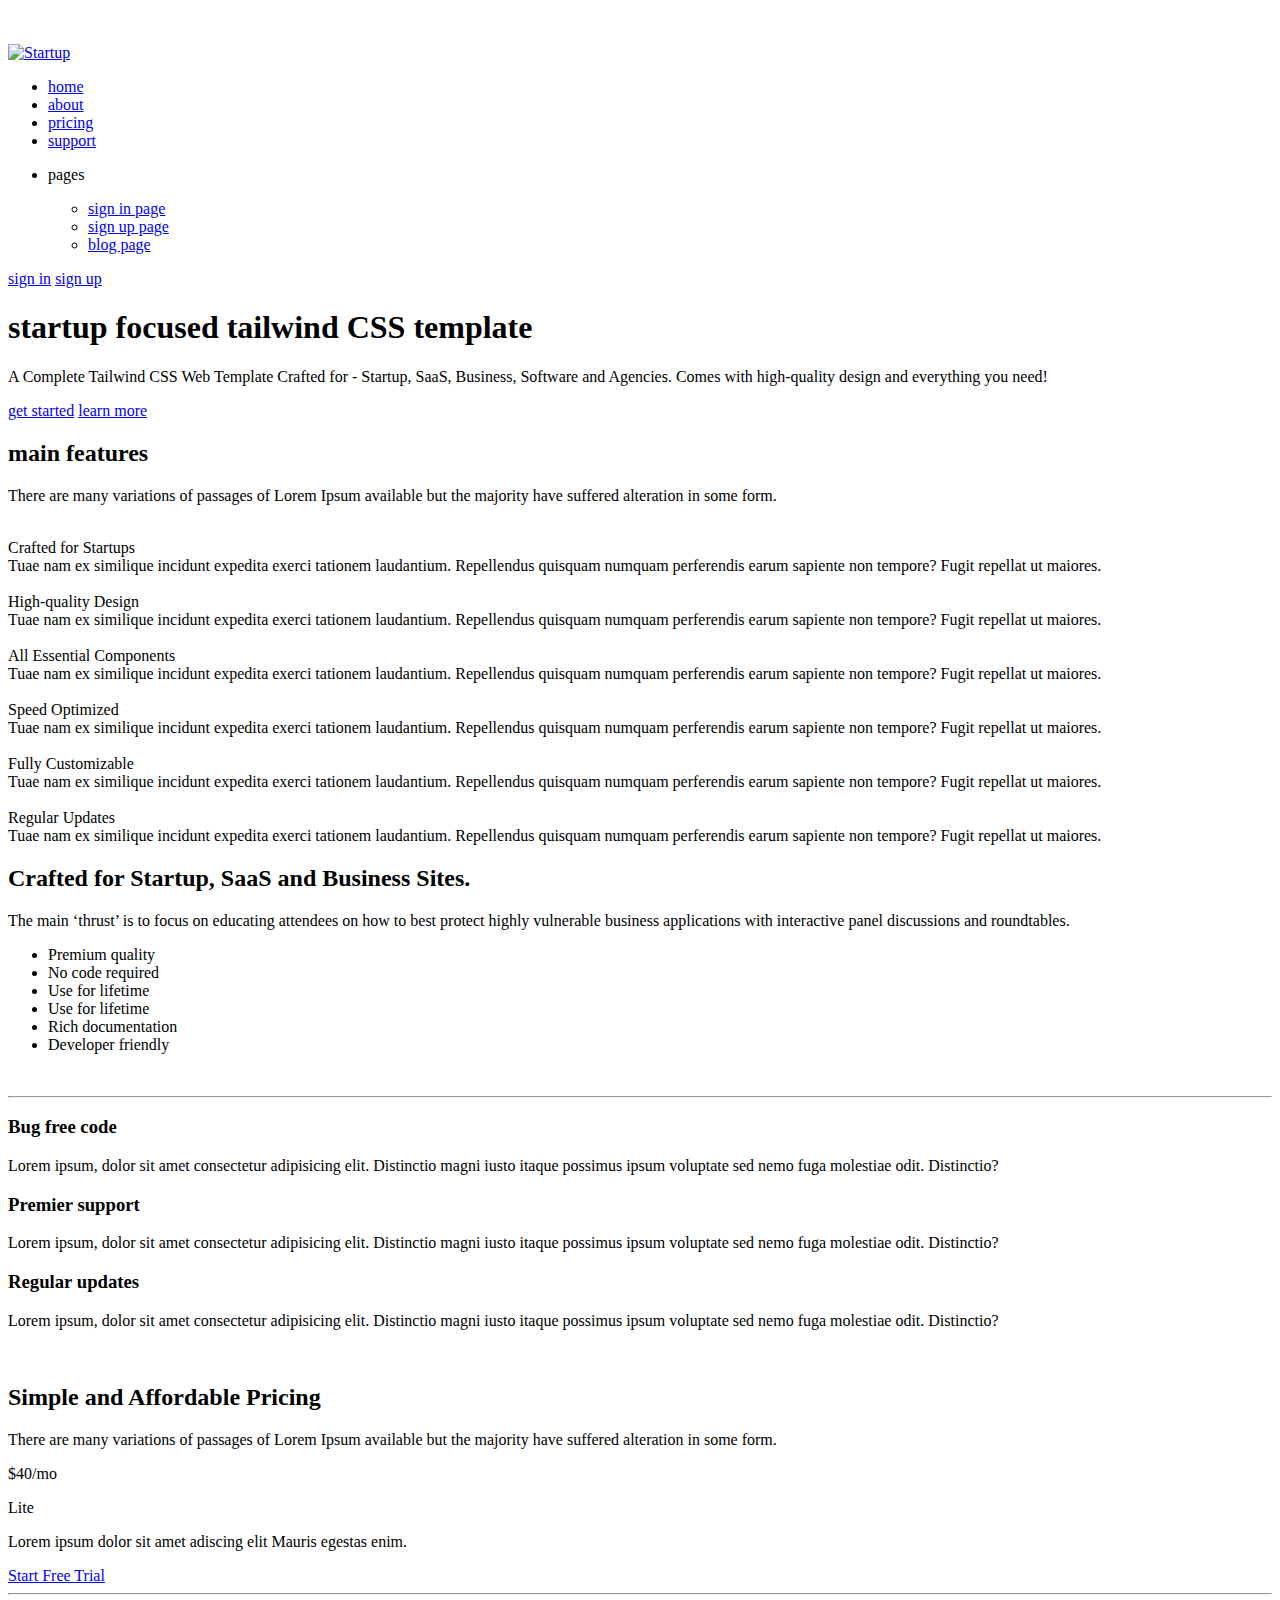
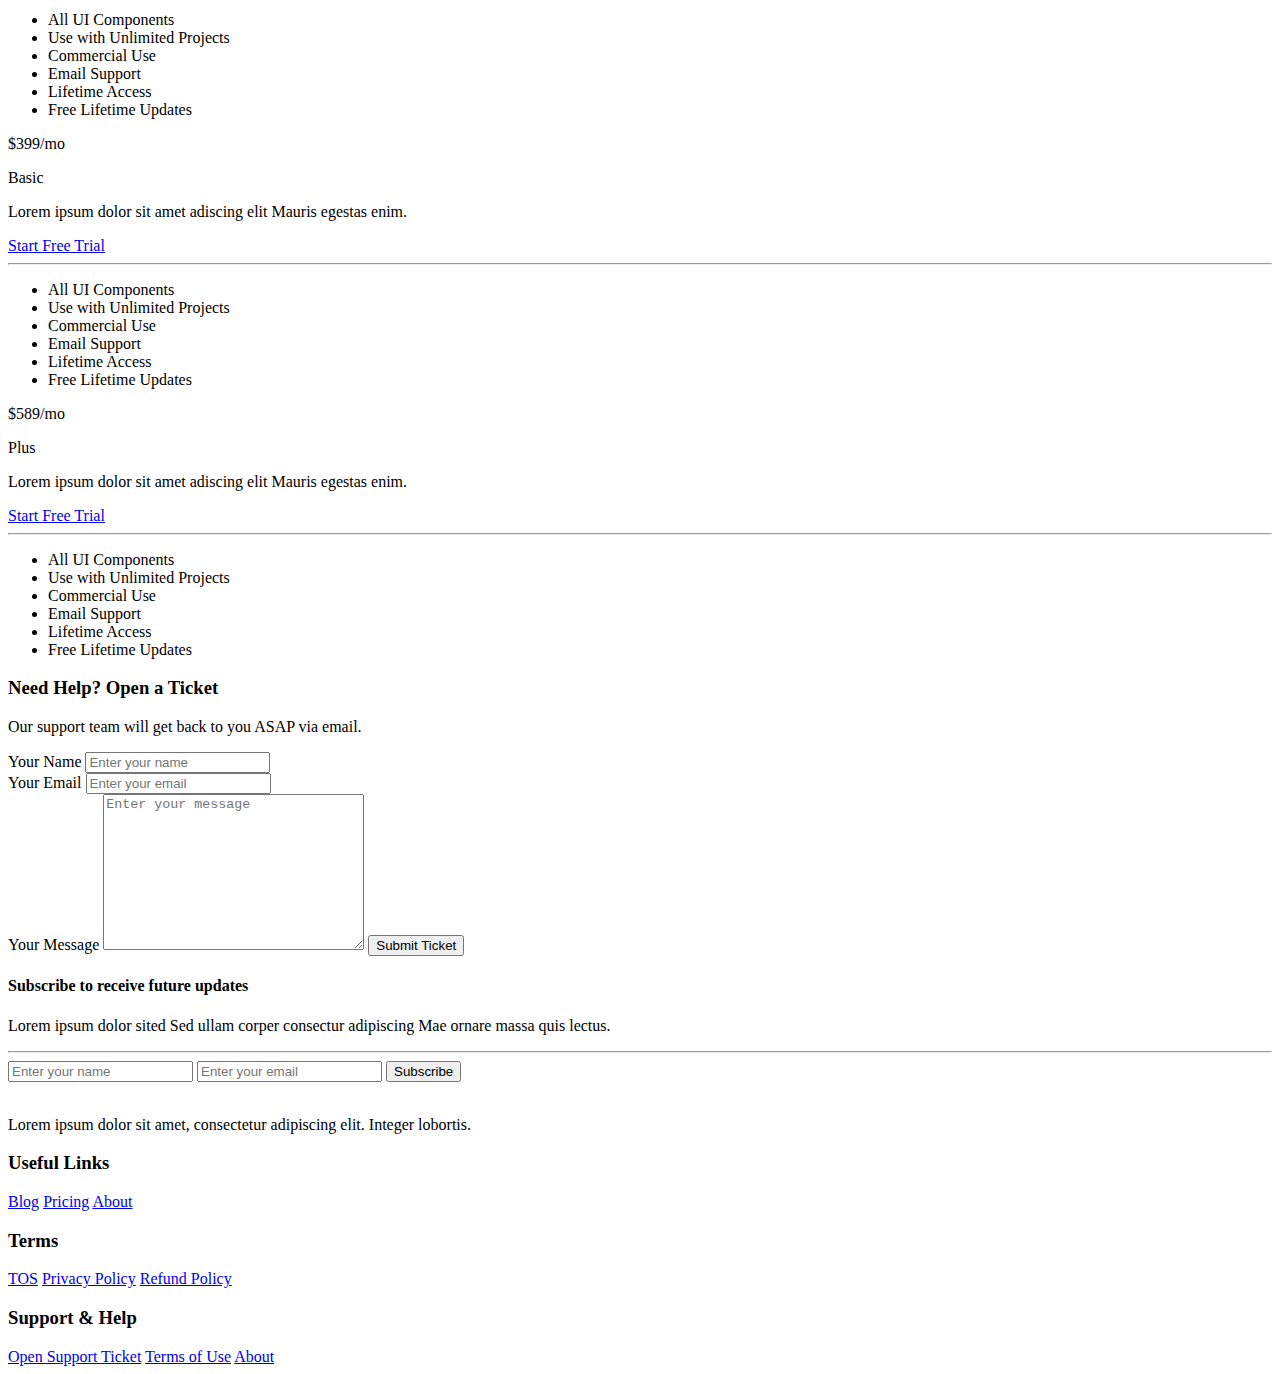
==== index.html @ b5550639 "Update index.html" ====
<!DOCTYPE html>
<html lang="en">
  <head>
    <meta charset="UTF-8" />
    <meta http-equiv="X-UA-Compatible" content="IE=edge" />
    <meta name="viewport" content="width=device-width, initial-scale=1.0" />
    <title>Startup Website | Group 5 Assignment</title>
    <link
      rel="stylesheet"
      href="https://cdnjs.cloudflare.com/ajax/libs/font-awesome/6.4.0/css/all.min.css"
      integrity="sha512-iecdLmaskl7CVkqkXNQ/ZH/XLlvWZOJyj7Yy7tcenmpD1ypASozpmT/E0iPtmFIB46ZmdtAc9eNBvH0H/ZpiBw=="
      crossorigin="anonymous"
      referrerpolicy="no-referrer"
    />
    <link
      rel="icon"
      href="https://startup-tailwind.preview.uideck.com/images/favicon.png"
    />
    <link rel="stylesheet" href="css/style.css" />
  </head>
  <body>
    <!-- WRAPPER -->
    <div class="wrapper">
      <!-- HOME - HEADER -->
      <header id="home" class="header">
        <!-- BACKGROUND GRAPHIC -->
        <div class="bg-graphic">
          <div class="graphic graphic1">
            <img src="./img/svg/hero-image-top.svg" alt="" />
          </div>
          <div class="graphic graphic2">
            <img src="./img/svg/hero-image-bottom.svg" alt="" />
          </div>
        </div>
        <!-- NAV BAR -->
        <nav class="nav">
          <div class="container nav-container">
            <a href="/" class="logo">
              <img src="./img/svg/logo-white.svg" alt="Startup" />
            </a>

            <ul class="nav-links">
              <li class="nav-link">
                <a href="#home">home</a>
              </li>
              <li class="nav-link">
                <a href="#about">about</a>
              </li>
              <li class="nav-link">
                <a href="#pricing">pricing</a>
              </li>
              <li class="nav-link">
                <a href="#support">support</a>
              </li>
              <li class="nav-link sub-menu-container">
                <p>
                  pages
                  <i class="fa-solid fa-angle-down"></i>
                </p>
                <ul class="sub-menu">
                  <li>
                    <a href="#signin">sign in page</a>
                  </li>
                  <li>
                    <a href="#signup">sign up page</a>
                  </li>
                  <li>
                    <a href="#blog">blog page</a>
                  </li>
                </ul>
              </li>
            </ul>

            <div class="register">
              <a href="#signin" class="btn sign_in">sign in</a>
              <a href="#signup" class="btn sign_up">sign up</a>
            </div>

            <div class="burger__menu">
              <div class="line line1"></div>
              <div class="line line2"></div>
              <div class="line line3"></div>
            </div>
          </div>
        </nav>
        <!-- HERO -->
        <section class="hero">
          <div class="container hero-container">
            <h1 class="hero__heading">startup focused tailwind CSS template</h1>
            <p class="hero__text">
              A Complete Tailwind CSS Web Template Crafted for - Startup, SaaS,
              Business, Software and Agencies. Comes with high-quality design
              and everything you need!
            </p>
            <div class="hero__btn">
              <a href="#feature" class="btn get_start">get started</a>
              <a href="#about" class="btn learn_more">learn more</a>
            </div>
          </div>
        </section>
      </header>

      <!-- MAIN -->
      <main class="main">
        <!-- MAIN FEATURE -->
        <div id="feature" class="main__feature">
          <div class="container main__feature-container">
            <div class="main__feature-heading">
              <h2>main features</h2>
              <p>
                There are many variations of passages of Lorem Ipsum available
                but the majority have suffered alteration in some form.
              </p>
            </div>
            <div class="main__feature-cards">
              <div class="card">
                <div class="card__icon">
                  <img src="./img/svg/card-icon-1.svg" alt="" />
                </div>
                <div class="card__title">Crafted for Startups</div>
                <div class="card__desc">
                  Tuae nam ex similique incidunt expedita exerci tationem
                  laudantium. Repellendus quisquam numquam perferendis earum
                  sapiente non tempore? Fugit repellat ut maiores.
                </div>
              </div>
              <div class="card">
                <div class="card__icon">
                  <img src="./img/svg/card-icon-2.svg" alt="" />
                </div>
                <div class="card__title">High-quality Design</div>
                <div class="card__desc">
                  Tuae nam ex similique incidunt expedita exerci tationem
                  laudantium. Repellendus quisquam numquam perferendis earum
                  sapiente non tempore? Fugit repellat ut maiores.
                </div>
              </div>
              <div class="card">
                <div class="card__icon">
                  <img src="./img/svg/card-icon-3.svg" alt="" />
                </div>
                <div class="card__title">All Essential Components</div>
                <div class="card__desc">
                  Tuae nam ex similique incidunt expedita exerci tationem
                  laudantium. Repellendus quisquam numquam perferendis earum
                  sapiente non tempore? Fugit repellat ut maiores.
                </div>
              </div>
              <div class="card">
                <div class="card__icon">
                  <img src="./img/svg/card-icon-4.svg" alt="" />
                </div>
                <div class="card__title">Speed Optimized</div>
                <div class="card__desc">
                  Tuae nam ex similique incidunt expedita exerci tationem
                  laudantium. Repellendus quisquam numquam perferendis earum
                  sapiente non tempore? Fugit repellat ut maiores.
                </div>
              </div>
              <div class="card">
                <div class="card__icon">
                  <img src="./img/svg/card-icon-5.svg" alt="" />
                </div>
                <div class="card__title">Fully Customizable</div>
                <div class="card__desc">
                  Tuae nam ex similique incidunt expedita exerci tationem
                  laudantium. Repellendus quisquam numquam perferendis earum
                  sapiente non tempore? Fugit repellat ut maiores.
                </div>
              </div>
              <div class="card">
                <div class="card__icon">
                  <img src="./img/svg/card-icon-6.svg" alt="" />
                </div>
                <div class="card__title">Regular Updates</div>
                <div class="card__desc">
                  Tuae nam ex similique incidunt expedita exerci tationem
                  laudantium. Repellendus quisquam numquam perferendis earum
                  sapiente non tempore? Fugit repellat ut maiores.
                </div>
              </div>
            </div>
          </div>
        </div>

        <!-- ABOUT -->
        <div id="about" class="about">
          <div class="container about-container">
            <div class="about1">
              <div class="about1__content">
                <h2>Crafted for Startup, SaaS and Business Sites.</h2>
                <p>
                  The main ‘thrust’ is to focus on educating attendees on how to
                  best protect highly vulnerable business applications with
                  interactive panel discussions and roundtables.
                </p>
                <ul class="about1__content-list">
                  <li>Premium quality</li>
                  <li>No code required</li>
                  <li>Use for lifetime</li>
                  <li>Use for lifetime</li>
                  <li>Rich documentation</li>
                  <li>Developer friendly</li>
                </ul>
              </div>
              <div class="about1__img">
                <img src="./img/svg/about-image1.svg" alt="" />
              </div>
            </div>
            <hr />
            <div class="about2">
              <div class="about2__content">
                <div class="point">
                  <h3>Bug free code</h3>
                  <p>
                    Lorem ipsum, dolor sit amet consectetur adipisicing elit.
                    Distinctio magni iusto itaque possimus ipsum voluptate sed
                    nemo fuga molestiae odit. Distinctio?
                  </p>
                </div>
                <div class="point">
                  <h3>Premier support</h3>
                  <p>
                    Lorem ipsum, dolor sit amet consectetur adipisicing elit.
                    Distinctio magni iusto itaque possimus ipsum voluptate sed
                    nemo fuga molestiae odit. Distinctio?
                  </p>
                </div>
                <div class="point">
                  <h3>Regular updates</h3>
                  <p>
                    Lorem ipsum, dolor sit amet consectetur adipisicing elit.
                    Distinctio magni iusto itaque possimus ipsum voluptate sed
                    nemo fuga molestiae odit. Distinctio?
                  </p>
                </div>
              </div>
              <div class="about2__img">
                <img src="./img/svg/about-image2.svg" alt="" />
              </div>
            </div>
          </div>
        </div>

        <!-- PRICING -->
        <div id="pricing" class="pricing">
          <div class="container pricing-container">
            <div class="pricing-heading">
              <h2>Simple and Affordable Pricing</h2>
              <p>
                There are many variations of passages of Lorem Ipsum available
                but the majority have suffered alteration in some form.
              </p>
            </div>
            <div class="pricing-cards">
              <!-- Card -->
              <div class="card-price">
                <div class="card__header">
                  <div class="card__header-price">
                    <p class="price"><span>$40</span>/mo</p>
                    <p class="level">Lite</p>
                  </div>
                  <p class="card__header-text">
                    Lorem ipsum dolor sit amet adiscing elit Mauris egestas
                    enim.
                  </p>
                  <a href="#" class="card__header-btn">Start Free Trial</a>
                </div>
                <hr />
                <div class="card__body">
                  <ul>
                    <li>All UI Components</li>
                    <li>Use with Unlimited Projects</li>
                    <li>Commercial Use</li>
                    <li>Email Support</li>
                    <li>Lifetime Access</li>
                    <li>Free Lifetime Updates</li>
                  </ul>
                </div>
              </div>
              <div class="card-price">
                <div class="card__header">
                  <div class="card__header-price">
                    <p class="price"><span>$399</span>/mo</p>
                    <p class="level">Basic</p>
                  </div>
                  <p class="card__header-text">
                    Lorem ipsum dolor sit amet adiscing elit Mauris egestas
                    enim.
                  </p>
                  <a href="#" class="card__header-btn">Start Free Trial</a>
                </div>
                <hr />
                <div class="card__body">
                  <ul>
                    <li>All UI Components</li>
                    <li>Use with Unlimited Projects</li>
                    <li>Commercial Use</li>
                    <li>Email Support</li>
                    <li>Lifetime Access</li>
                    <li>Free Lifetime Updates</li>
                  </ul>
                </div>
              </div>
              <div class="card-price">
                <div class="card__header">
                  <div class="card__header-price">
                    <p class="price"><span>$589</span>/mo</p>
                    <p class="level">Plus</p>
                  </div>
                  <p class="card__header-text">
                    Lorem ipsum dolor sit amet adiscing elit Mauris egestas
                    enim.
                  </p>
                  <a href="#" class="card__header-btn">Start Free Trial</a>
                </div>
                <hr />
                <div class="card__body">
                  <ul>
                    <li>All UI Components</li>
                    <li>Use with Unlimited Projects</li>
                    <li>Commercial Use</li>
                    <li>Email Support</li>
                    <li>Lifetime Access</li>
                    <li>Free Lifetime Updates</li>
                  </ul>
                </div>
              </div>
            </div>
          </div>
        </div>

        <!-- SUPPORT -->
        <div id="support" class="support">
          <div class="container support-container">
            <div class="ticket">
              <form action="#">
                <div class="ticket__header">
                  <h3>Need Help? Open a Ticket</h3>
                  <p>Our support team will get back to you ASAP via email.</p>
                </div>
                <div class="ticket__body">
                  <div class="ticket__body-name">
                    <label for="name">Your Name</label>
                    <input
                      type="text"
                      name="name"
                      id="name"
                      placeholder="Enter your name"
                    />
                  </div>
                  <div class="ticket__body-email">
                    <label for="email">Your Email</label>
                    <input
                      type="email"
                      name="email"
                      id="email"
                      placeholder="Enter your email"
                    />
                  </div>
                </div>
                <div class="ticket__footer">
                  <label for="message">Your Message</label>
                  <textarea
                    name="message"
                    id="message"
                    cols="30"
                    rows="10"
                    placeholder="Enter your message"
                  ></textarea>
                  <input
                    type="submit"
                    class="submit__btn btn"
                    value="Submit Ticket"
                  />
                </div>
              </form>
            </div>
            <div class="subscribe">
              <form action="#">
                <div class="subscribe__info">
                  <h4>Subscribe to receive future updates</h4>
                  <p>
                    Lorem ipsum dolor sited Sed ullam corper consectur
                    adipiscing Mae ornare massa quis lectus.
                  </p>
                </div>
                <hr />
                <div class="subscribe__input">
                  <input
                    type="text"
                    name="name"
                    id="name"
                    placeholder="Enter your name"
                  />
                  <input
                    type="email"
                    name="email"
                    id="email"
                    placeholder="Enter your email"
                  />
                  <input
                    type="submit"
                    value="Subscribe"
                    class="subscribe__btn btn"
                  />
                </div>
              </form>
            </div>
          </div>
        </div>
      </main>

      <!-- FOOTER -->
      <footer class="footer">
        <div class="container footer-container">
          <div class="social">
            <div class="logo">
              <img src="./img/svg/logo-white.svg" alt="" />
            </div>
            <p class="social__text">
              Lorem ipsum dolor sit amet, consectetur adipiscing elit. Integer
              lobortis.
            </p>
            <div class="social__contact">
              <a href="#" class="facebook">
                <i class="fa-brands fa-facebook"></i>
              </a>
              <a href="#" class="twiiter">
                <i class="fa-brands fa-twitter"></i>
              </a>
              <a href="#" class="youtube">
                <i class="fa-brands fa-youtube"></i>
              </a>
              <a href="#" class="linkedin">
                <i class="fa-brands fa-linkedin"></i>
              </a>
            </div>
          </div>

          <div class="footer-link useful__links">
            <h3>Useful Links</h3>
            <a href="#">Blog</a>
            <a href="#pricing">Pricing</a>
            <a href="#about">About</a>
          </div>
          <div class="footer-link terms">
            <h3>Terms</h3>
            <a href="#">TOS</a>
            <a href="#">Privacy Policy</a>
            <a href="#">Refund Policy</a>
          </div>
          <div class="footer-link support__help">
            <h3>Support & Help</h3>
            <a href="#">Open Support Ticket</a>
            <a href="#">Terms of Use</a>
            <a href="#about">About</a>
          </div>
        </div>
      </footer>
    </div>
    <script src="js/script.js"></script>
  </body>
</html>
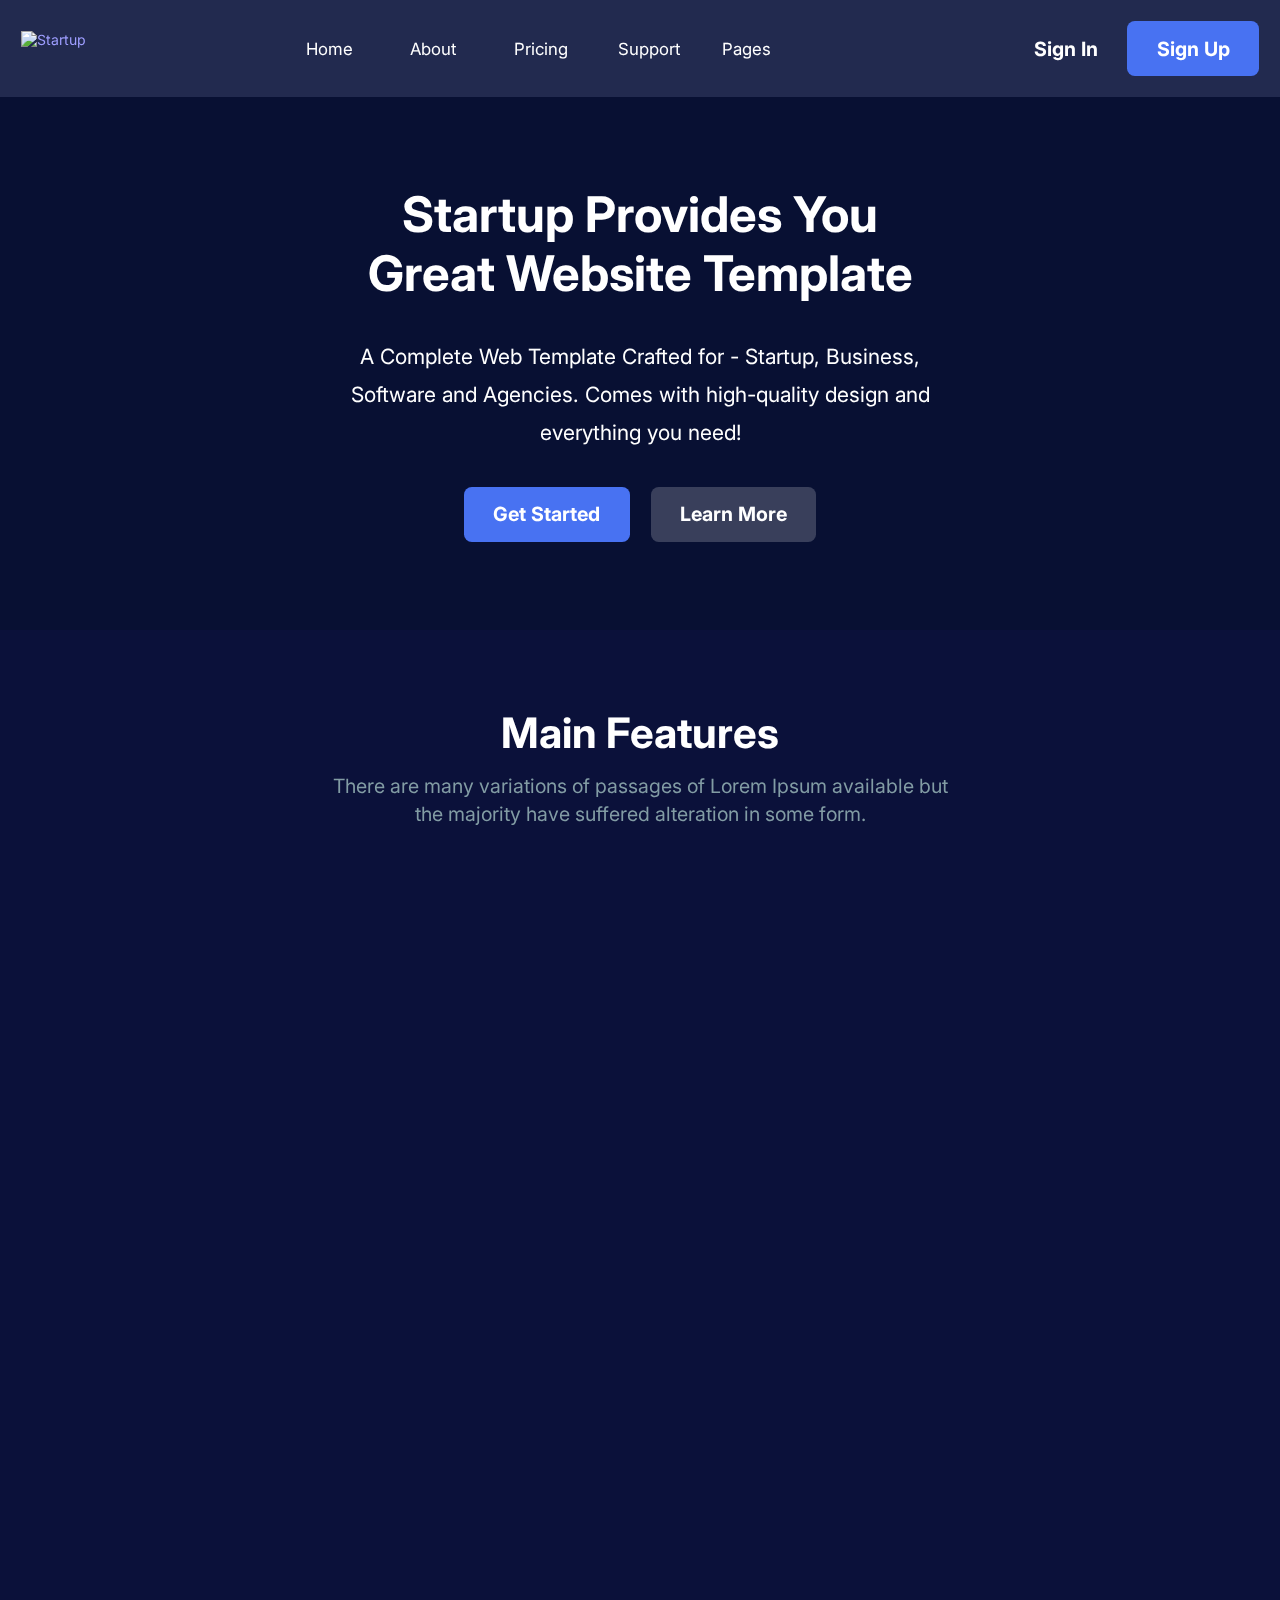
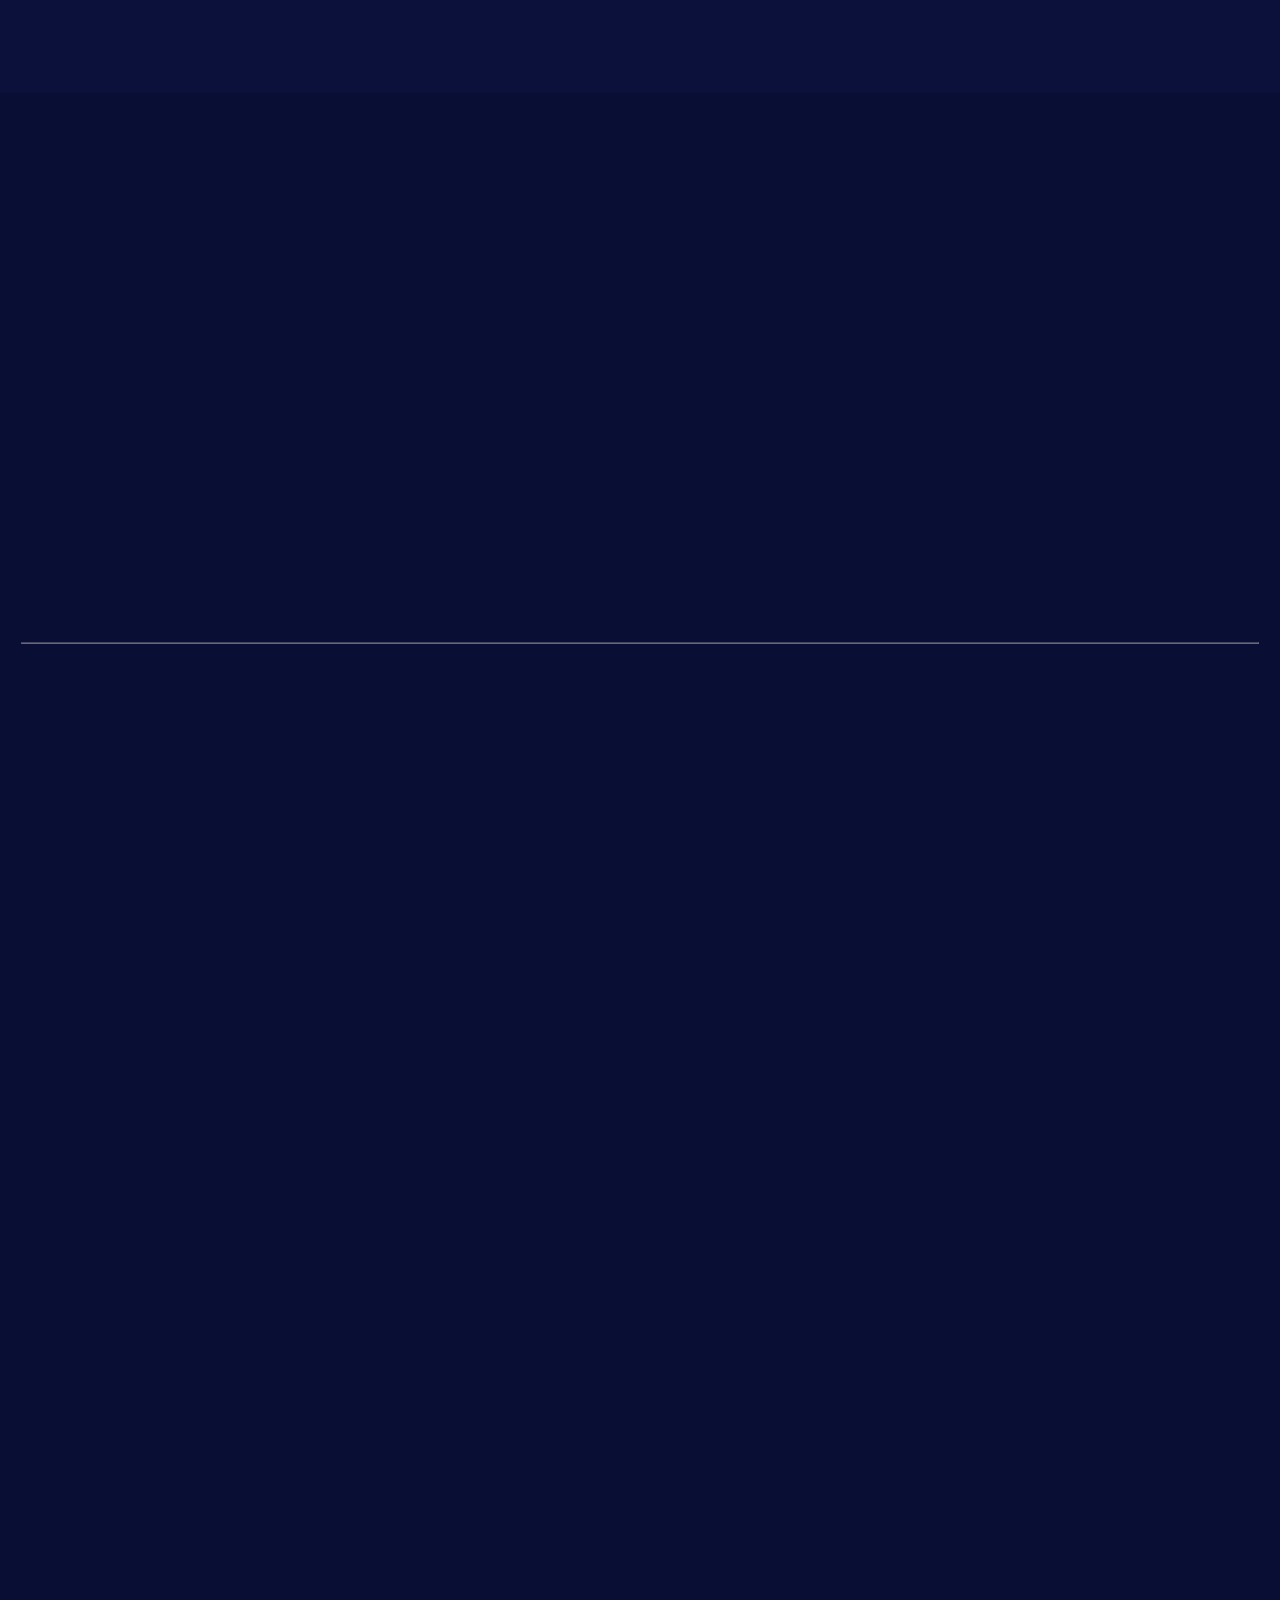
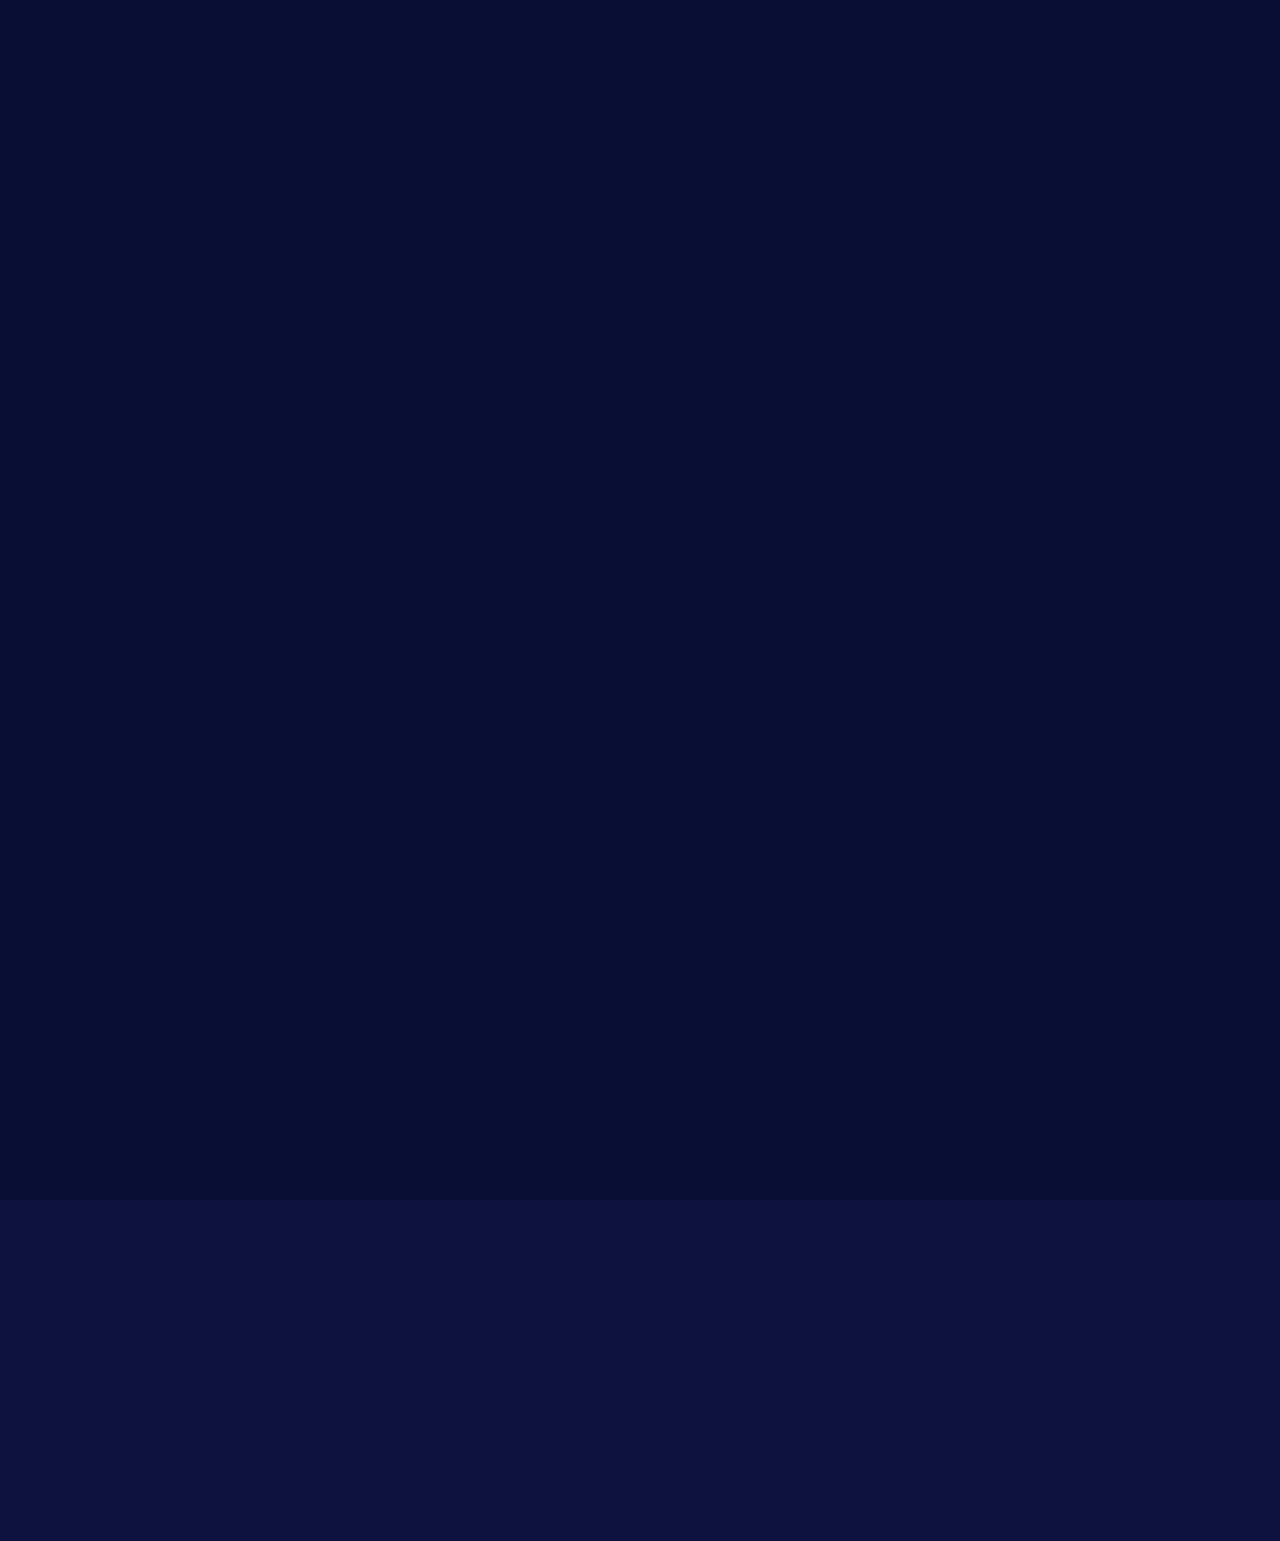
==== commit ded5f466: "Add files via upload" ====
--- a/index.html
+++ b/index.html
@@ -2,9 +2,10 @@
 <html lang="en">
   <head>
     <meta charset="UTF-8" />
+    <meta name="author" content="samithseu" />
     <meta http-equiv="X-UA-Compatible" content="IE=edge" />
     <meta name="viewport" content="width=device-width, initial-scale=1.0" />
-    <title>Startup Website | Group 5 Assignment</title>
+    <title>Startup Website Template</title>
     <link
       rel="stylesheet"
       href="https://cdnjs.cloudflare.com/ajax/libs/font-awesome/6.4.0/css/all.min.css"
@@ -12,11 +13,9 @@
       crossorigin="anonymous"
       referrerpolicy="no-referrer"
     />
-    <link
-      rel="icon"
-      href="https://startup-tailwind.preview.uideck.com/images/favicon.png"
-    />
+    <link rel="icon" href="./img/title-icon/site-icon.ico" />
     <link rel="stylesheet" href="css/style.css" />
+    <script defer src="js/script.js"></script>
   </head>
   <body>
     <!-- WRAPPER -->
@@ -35,22 +34,22 @@
         <!-- NAV BAR -->
         <nav class="nav">
           <div class="container nav-container">
-            <a href="/" class="logo">
+            <a href="./index.html" class="logo">
               <img src="./img/svg/logo-white.svg" alt="Startup" />
             </a>
 
             <ul class="nav-links">
               <li class="nav-link">
-                <a href="#home">home</a>
+                <a href="./index.html#home">home</a>
               </li>
               <li class="nav-link">
-                <a href="#about">about</a>
+                <a href="./index.html#about">about</a>
               </li>
               <li class="nav-link">
-                <a href="#pricing">pricing</a>
+                <a href="./index.html#pricing">pricing</a>
               </li>
               <li class="nav-link">
-                <a href="#support">support</a>
+                <a href="./index.html#support">support</a>
               </li>
               <li class="nav-link sub-menu-container">
                 <p>
@@ -59,21 +58,18 @@
                 </p>
                 <ul class="sub-menu">
                   <li>
-                    <a href="#signin">sign in page</a>
+                    <a href="./signin.html">sign in page</a>
                   </li>
                   <li>
-                    <a href="#signup">sign up page</a>
-                  </li>
-                  <li>
-                    <a href="#blog">blog page</a>
+                    <a href="./signup.html">sign up page</a>
                   </li>
                 </ul>
               </li>
             </ul>
 
             <div class="register">
-              <a href="#signin" class="btn sign_in">sign in</a>
-              <a href="#signup" class="btn sign_up">sign up</a>
+              <a href="./signin.html" class="btn sign_in">sign in</a>
+              <a href="./signup.html" class="btn sign_up">sign up</a>
             </div>
 
             <div class="burger__menu">
@@ -86,13 +82,15 @@
         <!-- HERO -->
         <section class="hero">
           <div class="container hero-container">
-            <h1 class="hero__heading">startup focused tailwind CSS template</h1>
-            <p class="hero__text">
-              A Complete Tailwind CSS Web Template Crafted for - Startup, SaaS,
-              Business, Software and Agencies. Comes with high-quality design
-              and everything you need!
+            <h1 class="hero__heading scroll-animate">
+              startup provides you great website template
+            </h1>
+            <p class="hero__text scroll-animate">
+              A Complete Web Template Crafted for - Startup, Business, Software
+              and Agencies. Comes with high-quality design and everything you
+              need!
             </p>
-            <div class="hero__btn">
+            <div class="hero__btn scroll-animate">
               <a href="#feature" class="btn get_start">get started</a>
               <a href="#about" class="btn learn_more">learn more</a>
             </div>
@@ -106,14 +104,14 @@
         <div id="feature" class="main__feature">
           <div class="container main__feature-container">
             <div class="main__feature-heading">
-              <h2>main features</h2>
-              <p>
+              <h2 class="scroll-animate">main features</h2>
+              <p class="scroll-animate">
                 There are many variations of passages of Lorem Ipsum available
                 but the majority have suffered alteration in some form.
               </p>
             </div>
             <div class="main__feature-cards">
-              <div class="card">
+              <div class="card scroll-animate">
                 <div class="card__icon">
                   <img src="./img/svg/card-icon-1.svg" alt="" />
                 </div>
@@ -124,7 +122,7 @@
                   sapiente non tempore? Fugit repellat ut maiores.
                 </div>
               </div>
-              <div class="card">
+              <div class="card scroll-animate">
                 <div class="card__icon">
                   <img src="./img/svg/card-icon-2.svg" alt="" />
                 </div>
@@ -135,7 +133,7 @@
                   sapiente non tempore? Fugit repellat ut maiores.
                 </div>
               </div>
-              <div class="card">
+              <div class="card scroll-animate">
                 <div class="card__icon">
                   <img src="./img/svg/card-icon-3.svg" alt="" />
                 </div>
@@ -146,7 +144,7 @@
                   sapiente non tempore? Fugit repellat ut maiores.
                 </div>
               </div>
-              <div class="card">
+              <div class="card scroll-animate">
                 <div class="card__icon">
                   <img src="./img/svg/card-icon-4.svg" alt="" />
                 </div>
@@ -157,7 +155,7 @@
                   sapiente non tempore? Fugit repellat ut maiores.
                 </div>
               </div>
-              <div class="card">
+              <div class="card scroll-animate">
                 <div class="card__icon">
                   <img src="./img/svg/card-icon-5.svg" alt="" />
                 </div>
@@ -168,7 +166,7 @@
                   sapiente non tempore? Fugit repellat ut maiores.
                 </div>
               </div>
-              <div class="card">
+              <div class="card scroll-animate">
                 <div class="card__icon">
                   <img src="./img/svg/card-icon-6.svg" alt="" />
                 </div>
@@ -187,8 +185,8 @@
         <div id="about" class="about">
           <div class="container about-container">
             <div class="about1">
-              <div class="about1__content">
-                <h2>Crafted for Startup, SaaS and Business Sites.</h2>
+              <div class="about1__content scroll-animate">
+                <h2>Crafted for Startup and Business Sites.</h2>
                 <p>
                   The main ‘thrust’ is to focus on educating attendees on how to
                   best protect highly vulnerable business applications with
@@ -203,14 +201,14 @@
                   <li>Developer friendly</li>
                 </ul>
               </div>
-              <div class="about1__img">
+              <div class="about1__img scroll-animate">
                 <img src="./img/svg/about-image1.svg" alt="" />
               </div>
             </div>
             <hr />
             <div class="about2">
               <div class="about2__content">
-                <div class="point">
+                <div class="point scroll-animate">
                   <h3>Bug free code</h3>
                   <p>
                     Lorem ipsum, dolor sit amet consectetur adipisicing elit.
@@ -218,7 +216,7 @@
                     nemo fuga molestiae odit. Distinctio?
                   </p>
                 </div>
-                <div class="point">
+                <div class="point scroll-animate">
                   <h3>Premier support</h3>
                   <p>
                     Lorem ipsum, dolor sit amet consectetur adipisicing elit.
@@ -226,7 +224,7 @@
                     nemo fuga molestiae odit. Distinctio?
                   </p>
                 </div>
-                <div class="point">
+                <div class="point scroll-animate">
                   <h3>Regular updates</h3>
                   <p>
                     Lorem ipsum, dolor sit amet consectetur adipisicing elit.
@@ -235,7 +233,7 @@
                   </p>
                 </div>
               </div>
-              <div class="about2__img">
+              <div class="about2__img scroll-animate">
                 <img src="./img/svg/about-image2.svg" alt="" />
               </div>
             </div>
@@ -246,15 +244,15 @@
         <div id="pricing" class="pricing">
           <div class="container pricing-container">
             <div class="pricing-heading">
-              <h2>Simple and Affordable Pricing</h2>
-              <p>
+              <h2 class="scroll-animate">Simple and Affordable Pricing</h2>
+              <p class="scroll-animate">
                 There are many variations of passages of Lorem Ipsum available
                 but the majority have suffered alteration in some form.
               </p>
             </div>
             <div class="pricing-cards">
               <!-- Card -->
-              <div class="card-price">
+              <div class="card-price scroll-animate">
                 <div class="card__header">
                   <div class="card__header-price">
                     <p class="price"><span>$40</span>/mo</p>
@@ -264,7 +262,61 @@
                     Lorem ipsum dolor sit amet adiscing elit Mauris egestas
                     enim.
                   </p>
-                  <a href="#" class="card__header-btn">Start Free Trial</a>
+                  <a href="./signin.html" class="card__header-btn"
+                    >Start Free Trial</a
+                  >
+                </div>
+                <hr />
+                <div class="card__body">
+                  <ul>
+                    <li>All UI Components</li>
+                    <li>Use with Unlimited Projects</li>
+                    <li>Commercial Use</li>
+                    <li class="crossed-out">Email Support</li>
+                    <li class="crossed-out">Lifetime Access</li>
+                    <li class="crossed-out">Free Lifetime Updates</li>
+                  </ul>
+                </div>
+              </div>
+              <div class="card-price scroll-animate">
+                <div class="card__header">
+                  <div class="card__header-price">
+                    <p class="price"><span>$399</span>/mo</p>
+                    <p class="level">Basic</p>
+                  </div>
+                  <p class="card__header-text">
+                    Lorem ipsum dolor sit amet adiscing elit Mauris egestas
+                    enim.
+                  </p>
+                  <a href="./signin.html" class="card__header-btn"
+                    >Start Free Trial</a
+                  >
+                </div>
+                <hr />
+                <div class="card__body">
+                  <ul>
+                    <li>All UI Components</li>
+                    <li>Use with Unlimited Projects</li>
+                    <li>Commercial Use</li>
+                    <li>Email Support</li>
+                    <li class="crossed-out">Lifetime Access</li>
+                    <li class="crossed-out">Free Lifetime Updates</li>
+                  </ul>
+                </div>
+              </div>
+              <div class="card-price scroll-animate">
+                <div class="card__header">
+                  <div class="card__header-price">
+                    <p class="price"><span>$589</span>/mo</p>
+                    <p class="level">Plus</p>
+                  </div>
+                  <p class="card__header-text">
+                    Lorem ipsum dolor sit amet adiscing elit Mauris egestas
+                    enim.
+                  </p>
+                  <a href="./signin.html" class="card__header-btn"
+                    >Start Free Trial</a
+                  >
                 </div>
                 <hr />
                 <div class="card__body">
@@ -278,54 +330,6 @@
                   </ul>
                 </div>
               </div>
-              <div class="card-price">
-                <div class="card__header">
-                  <div class="card__header-price">
-                    <p class="price"><span>$399</span>/mo</p>
-                    <p class="level">Basic</p>
-                  </div>
-                  <p class="card__header-text">
-                    Lorem ipsum dolor sit amet adiscing elit Mauris egestas
-                    enim.
-                  </p>
-                  <a href="#" class="card__header-btn">Start Free Trial</a>
-                </div>
-                <hr />
-                <div class="card__body">
-                  <ul>
-                    <li>All UI Components</li>
-                    <li>Use with Unlimited Projects</li>
-                    <li>Commercial Use</li>
-                    <li>Email Support</li>
-                    <li>Lifetime Access</li>
-                    <li>Free Lifetime Updates</li>
-                  </ul>
-                </div>
-              </div>
-              <div class="card-price">
-                <div class="card__header">
-                  <div class="card__header-price">
-                    <p class="price"><span>$589</span>/mo</p>
-                    <p class="level">Plus</p>
-                  </div>
-                  <p class="card__header-text">
-                    Lorem ipsum dolor sit amet adiscing elit Mauris egestas
-                    enim.
-                  </p>
-                  <a href="#" class="card__header-btn">Start Free Trial</a>
-                </div>
-                <hr />
-                <div class="card__body">
-                  <ul>
-                    <li>All UI Components</li>
-                    <li>Use with Unlimited Projects</li>
-                    <li>Commercial Use</li>
-                    <li>Email Support</li>
-                    <li>Lifetime Access</li>
-                    <li>Free Lifetime Updates</li>
-                  </ul>
-                </div>
-              </div>
             </div>
           </div>
         </div>
@@ -333,8 +337,8 @@
         <!-- SUPPORT -->
         <div id="support" class="support">
           <div class="container support-container">
-            <div class="ticket">
-              <form action="#">
+            <div class="ticket scroll-animate">
+              <form method="POST" action="#">
                 <div class="ticket__header">
                   <h3>Need Help? Open a Ticket</h3>
                   <p>Our support team will get back to you ASAP via email.</p>
@@ -343,6 +347,7 @@
                   <div class="ticket__body-name">
                     <label for="name">Your Name</label>
                     <input
+                      required
                       type="text"
                       name="name"
                       id="name"
@@ -352,6 +357,7 @@
                   <div class="ticket__body-email">
                     <label for="email">Your Email</label>
                     <input
+                      required
                       type="email"
                       name="email"
                       id="email"
@@ -362,6 +368,7 @@
                 <div class="ticket__footer">
                   <label for="message">Your Message</label>
                   <textarea
+                    required
                     name="message"
                     id="message"
                     cols="30"
@@ -376,8 +383,8 @@
                 </div>
               </form>
             </div>
-            <div class="subscribe">
-              <form action="#">
+            <div class="subscribe scroll-animate">
+              <form method="POST" action="#">
                 <div class="subscribe__info">
                   <h4>Subscribe to receive future updates</h4>
                   <p>
@@ -388,12 +395,16 @@
                 <hr />
                 <div class="subscribe__input">
                   <input
+                    class="input-field"
+                    required
                     type="text"
                     name="name"
                     id="name"
                     placeholder="Enter your name"
                   />
                   <input
+                    class="input-field"
+                    required
                     type="email"
                     name="email"
                     id="email"
@@ -414,7 +425,7 @@
       <!-- FOOTER -->
       <footer class="footer">
         <div class="container footer-container">
-          <div class="social">
+          <div class="social scroll-animate">
             <div class="logo">
               <img src="./img/svg/logo-white.svg" alt="" />
             </div>
@@ -423,34 +434,38 @@
               lobortis.
             </p>
             <div class="social__contact">
-              <a href="#" class="facebook">
+              <a
+                target="_blanks"
+                href="https://www.facebook.com/"
+                class="facebook"
+              >
                 <i class="fa-brands fa-facebook"></i>
               </a>
-              <a href="#" class="twiiter">
+              <a target="_blanks" href="https://twitter.com/" class="twitter">
                 <i class="fa-brands fa-twitter"></i>
               </a>
-              <a href="#" class="youtube">
+              <a target="_blanks" href="https://youtube.com/" class="youtube">
                 <i class="fa-brands fa-youtube"></i>
               </a>
-              <a href="#" class="linkedin">
+              <a target="_blanks" href="https://linkedin.com/" class="linkedin">
                 <i class="fa-brands fa-linkedin"></i>
               </a>
             </div>
           </div>
 
-          <div class="footer-link useful__links">
+          <div class="footer-link useful__links scroll-animate">
             <h3>Useful Links</h3>
             <a href="#">Blog</a>
             <a href="#pricing">Pricing</a>
             <a href="#about">About</a>
           </div>
-          <div class="footer-link terms">
+          <div class="footer-link terms scroll-animate">
             <h3>Terms</h3>
             <a href="#">TOS</a>
             <a href="#">Privacy Policy</a>
             <a href="#">Refund Policy</a>
           </div>
-          <div class="footer-link support__help">
+          <div class="footer-link support__help scroll-animate">
             <h3>Support & Help</h3>
             <a href="#">Open Support Ticket</a>
             <a href="#">Terms of Use</a>
@@ -459,6 +474,5 @@
         </div>
       </footer>
     </div>
-    <script src="js/script.js"></script>
   </body>
 </html>
--- a/css/style.css
+++ b/css/style.css
@@ -0,0 +1,1488 @@
+@import url("https://fonts.googleapis.com/css2?family=Inter:wght@100;200;300;400;500;600;700;800;900&display=swap");
+/* custom properties */
+:root {
+  --main-blue: #081033;
+  --light-blue: #4872f2;
+  --light-blue-hover: #3d59d0;
+  --white: #ffffff;
+  --white-low: rgba(255, 255, 255, 0.2);
+  --white-text-hover: #bbbcc7;
+  --white-low-hover: rgba(255, 255, 255, 0.3);
+  --burger-menu: #1d2144;
+  --main-feature: #0b113a;
+  --main-feature-text: #829ca4;
+  --card-background: rgba(72, 115, 242, 0.15);
+  --company: #0d123e;
+  --about: #090e34;
+  --pricing: #090e34;
+  --pricing-card: #1d2144;
+  --per-month: #959cb1;
+  --input-bg: #242b51;
+  --subscribe: #101848;
+  --footer-hover: #4a6cf7;
+  --footer-site: #0d123e;
+  --font: "Inter", sans-serif;
+  --signin-form-bg: #1d2243;
+  --signin-form-sub-txt: #959ca5;
+  --signin-form-input-btn: #242c50;
+  --signin-form-box-shadow: 0px 0px 10px rgba(0, 0, 0, 0.182);
+}
+/* reset css */
+*,
+*::before,
+*::after {
+  box-sizing: border-box;
+}
+* {
+  margin: 0;
+  padding: 0;
+  font: inherit;
+}
+html {
+  font-size: 12px;
+  font-family: var(--font);
+  color-scheme: dark !important;
+  overflow-x: hidden;
+  scroll-behavior: smooth !important;
+}
+body {
+  min-height: 100vh;
+  background-color: var(--main-blue);
+}
+h1,
+h2,
+h3,
+h4,
+h5,
+h6 {
+  text-wrap: balance;
+}
+img,
+picture,
+svg,
+video {
+  display: block;
+  max-width: 100%;
+}
+
+ul,
+ol {
+  list-style: none;
+}
+a {
+  text-decoration: none;
+}
+body::-webkit-scrollbar {
+  height: 100%;
+  width: 0.8em;
+  border-radius: 1em;
+}
+
+body::-webkit-scrollbar-thumb {
+  background-color: var(--light-blue);
+  border: 2px solid #071132;
+  border-radius: 1em;
+}
+::selection {
+  color: var(--white);
+  background-color: var(--light-blue);
+}
+.disabled,
+input[disabled],
+textarea[disabled] {
+  opacity: 0.3;
+  filter: blur(0.1em);
+  cursor: not-allowed;
+  &::selection {
+    display: none;
+    color: currentColor;
+    background-color: transparent;
+  }
+}
+/* wrapper */
+.wrapper {
+  width: 100vw;
+  min-height: 100vh;
+  overflow: hidden;
+}
+header {
+  width: 100%;
+  min-height: 70vh;
+  display: grid;
+  grid-template-columns: 1fr;
+  grid-template-rows: max-content 1fr;
+  background-color: var(--main-blue);
+  isolation: isolate;
+  overflow: hidden;
+}
+.bg-graphic {
+  width: 100%;
+  height: 100%;
+  grid-column: 1/2;
+  grid-row: 1/-1;
+  display: flex;
+  flex-direction: column;
+  justify-content: space-between;
+  z-index: 0;
+}
+.graphic1 {
+  width: 100%;
+  display: flex;
+  justify-content: flex-end;
+}
+.graphic2 {
+  margin-top: -40%;
+  width: 100%;
+  display: flex;
+  justify-content: flex-start;
+}
+.graphic1 img {
+  animation: hero_img_1 8s ease-in-out infinite;
+}
+.graphic2 img {
+  animation: hero_img_2 8s ease-in-out infinite;
+}
+nav {
+  width: 100%;
+  height: 100%;
+  grid-column: 1/2;
+  grid-row: 1/2;
+  z-index: 1;
+  backdrop-filter: blur(0.3em) brightness(130%) contrast(80%);
+}
+.container {
+  max-width: 540px;
+  margin-inline: auto;
+  padding: 2em;
+}
+.nav {
+  height: max-content;
+}
+.nav-container {
+  width: 100%;
+  display: flex;
+  align-items: center;
+  justify-content: space-between;
+  position: relative;
+  isolation: isolate;
+}
+.logo {
+  aspect-ratio: initial;
+  height: 25px;
+}
+.logo img {
+  width: 100%;
+  height: 100%;
+  object-fit: cover;
+}
+.nav-links {
+  position: absolute;
+  right: -200%;
+  top: 100%;
+  background-color: var(--burger-menu);
+  width: 60%;
+  display: flex;
+  flex-direction: column;
+  align-items: flex-start;
+  justify-content: center;
+  border-radius: 1em;
+  gap: 1.5em;
+  padding: 2em;
+  z-index: 2;
+  transition: right 0.3s ease-in-out;
+}
+.nav-open {
+  right: 2em;
+}
+.nav-link a,
+.nav-link p {
+  width: 100%;
+  display: inline-flex;
+  font-size: 1.5rem;
+  text-transform: capitalize;
+  color: white;
+  cursor: pointer;
+  transition: 0.2s all;
+}
+.nav-link {
+  width: 100%;
+  height: 100%;
+}
+.nav-link p {
+  display: flex;
+  align-items: center;
+  justify-content: space-between;
+}
+.nav-link p i {
+  margin-left: 0.5em;
+}
+.nav-link a:hover,
+.nav-link p:focus-within,
+.nav-link p:hover {
+  color: var(--white-text-hover);
+}
+.nav-link:has(p) {
+  position: relative;
+}
+.sub-menu {
+  position: absolute;
+  top: 100%;
+  left: -2em;
+  background-color: var(--burger-menu);
+  width: calc(100% + 4em);
+  padding: 2em;
+  display: flex;
+  flex-direction: column;
+  align-items: flex-start;
+  justify-content: center;
+  border-radius: 1em;
+  gap: 1.5em;
+  display: none;
+}
+.sub-menu li {
+  width: 100%;
+  height: 100%;
+}
+.sub-menu li a {
+  width: 100%;
+  display: inline-flex;
+}
+.open-sub-menu {
+  display: flex;
+}
+.burger__menu {
+  width: 30px;
+  height: 20px;
+  display: flex;
+  flex-direction: column;
+  justify-content: space-between;
+  align-items: center;
+  transition: 0.3s all;
+  cursor: pointer;
+}
+.line {
+  width: 100%;
+  height: 12%;
+  background-color: var(--white);
+  border-radius: 100vw;
+  transition: 0.3s all;
+}
+/* -----------Animation burger in JS------- */
+.line2-open {
+  opacity: 0;
+  pointer-events: none;
+}
+.line1-open {
+  width: 100%;
+  transform-origin: right;
+  rotate: -45deg;
+  translate: 0 calc(30px / -7);
+}
+.line3-open {
+  width: 100%;
+  transform-origin: right;
+  rotate: 45deg;
+}
+/* ------------------------------ */
+.register {
+  display: none;
+}
+
+.hero {
+  width: 100%;
+  height: 100%;
+  grid-column: 1/2;
+  grid-row: 2/3;
+  z-index: 0;
+}
+.hero-container {
+  width: 100%;
+  height: 100%;
+  display: flex;
+  flex-direction: column;
+  align-items: center;
+  justify-content: center;
+  gap: 2.5em;
+}
+.hero__heading {
+  font-size: 2.5rem;
+  text-transform: capitalize;
+  font-weight: bold;
+  text-align: center;
+}
+.hero__text {
+  font-size: 1.5rem;
+  text-align: center;
+  line-height: 1.8em;
+}
+.hero__btn {
+  width: 100%;
+  height: max-content;
+  display: flex;
+  align-items: center;
+  justify-content: center;
+  gap: 1.5em;
+}
+.btn {
+  text-transform: capitalize;
+  font-weight: bold;
+  font-size: 1.4rem;
+  padding: 0.8em 1.5em;
+  border-radius: 0.4em;
+  transition: 0.3s all;
+  color: var(--white);
+  cursor: pointer;
+}
+.get_start {
+  background-color: var(--light-blue);
+  color: var(--white);
+}
+.get_start:hover {
+  background-color: var(--light-blue-hover);
+}
+.learn_more {
+  background-color: var(--white-low);
+  color: var(--white);
+}
+.learn_more:hover {
+  background-color: var(--white-low-hover);
+}
+
+/* main */
+.main {
+  width: 100%;
+  min-height: 50vh;
+}
+.main__feature {
+  width: 100%;
+  height: 100%;
+  background-color: var(--main-feature);
+}
+.main__feature-heading {
+  width: 100%;
+  height: 100%;
+  display: flex;
+  flex-direction: column;
+  justify-content: center;
+  align-items: center;
+  gap: 1em;
+  padding: 4em 0;
+}
+.main__feature-heading h2,
+.main__feature-heading p {
+  text-align: center;
+}
+.main__feature-heading h2 {
+  text-transform: capitalize;
+  font-size: 2rem;
+  font-weight: bold;
+}
+.main__feature-heading p {
+  width: 100%;
+  font-size: 1.4rem;
+  line-height: 2rem;
+  color: var(--main-feature-text);
+}
+
+.main__feature-cards {
+  width: 100%;
+  height: 100%;
+  display: grid;
+  grid-template-columns: 1fr;
+  gap: 2em;
+  padding: 2em 0;
+}
+.card {
+  display: flex;
+  flex-direction: column;
+  align-items: flex-start;
+  gap: 2em;
+}
+.card__icon {
+  width: 65px;
+  aspect-ratio: 1/1;
+  background-color: var(--card-background);
+  display: grid;
+  place-items: center;
+  border-radius: 0.5em;
+}
+.card__icon img {
+  width: 50%;
+  aspect-ratio: 1/1;
+  pointer-events: none;
+}
+.card__title {
+  font-size: 1.6rem;
+  font-weight: bold;
+}
+.card__desc {
+  font-size: 1.4rem;
+  color: var(--main-feature-text);
+  line-height: 1.5em;
+}
+
+/* about */
+.about {
+  width: 100%;
+  height: 100%;
+  background-color: var(--about);
+}
+.about-container {
+  width: 100%;
+  height: 100%;
+  display: flex;
+  flex-direction: column;
+  align-items: center;
+  gap: 2em;
+}
+.about1 {
+  width: 100%;
+  height: 100%;
+  display: flex;
+  flex-direction: column;
+  align-items: center;
+  justify-content: center;
+  gap: 4em;
+}
+.about1__content {
+  width: 100%;
+  height: 100%;
+  display: flex;
+  flex-direction: column;
+  gap: 2.5em;
+}
+.about1__content h2 {
+  font-size: 2rem;
+  font-weight: bold;
+}
+.about1__content p {
+  font-size: 1.4rem;
+  color: var(--main-feature-text);
+  line-height: 1.5em;
+}
+.about1__content-list {
+  display: grid;
+  grid-template-columns: 1fr;
+  gap: 1.5em;
+}
+.about1__content-list li {
+  font-size: 1.4rem;
+  font-weight: 500;
+  position: relative;
+  padding-left: 2.5em;
+}
+.about1__content-list li::before {
+  position: absolute;
+  left: 0;
+  top: -20%;
+  content: url("../img/svg/tick-sign.svg");
+  background-color: var(--card-background);
+  width: 30px;
+  aspect-ratio: 1/1;
+  display: grid;
+  place-items: center;
+  border-radius: 0.2em;
+}
+.about1__img {
+  width: 100%;
+  height: 100%;
+}
+.about1__img img {
+  width: 100%;
+  height: 100%;
+  object-fit: cover;
+}
+.about2 {
+  width: 100%;
+  height: 100%;
+  display: flex;
+  flex-direction: column-reverse;
+  align-items: center;
+  justify-content: center;
+  gap: 4em;
+}
+.about2__img {
+  width: 100%;
+  height: 100%;
+}
+.about2__img img {
+  width: 100%;
+  height: 100%;
+  object-fit: cover;
+}
+.about2__content {
+  width: 100%;
+  height: 100%;
+  display: flex;
+  flex-direction: column;
+  gap: 2.5em;
+}
+.about2__content h3 {
+  font-weight: bold;
+  font-size: 1.6rem;
+}
+.about2__content p {
+  font-size: 1.4rem;
+  line-height: 1.5em;
+  color: var(--main-feature-text);
+  margin-top: 1em;
+}
+.about-container hr {
+  width: 100%;
+  height: 1px;
+  background-color: var(--main-feature-text);
+  opacity: 0.4;
+}
+
+/* pricing */
+.pricing {
+  width: 100%;
+  height: 100%;
+  background-color: var(--pricing);
+}
+.pricing-heading {
+  width: 100%;
+  height: 100%;
+  display: flex;
+  flex-direction: column;
+  justify-content: center;
+  align-items: center;
+  gap: 2em;
+}
+.pricing-heading h2 {
+  text-align: center;
+  font-size: 2rem;
+  font-weight: bold;
+}
+.pricing-heading p {
+  font-size: 1.4rem;
+  color: var(--main-feature-text);
+  text-align: center;
+}
+.pricing-cards {
+  width: 100%;
+  height: 100%;
+  display: grid;
+  grid-template-columns: 1fr;
+  gap: 2em;
+  padding: 2em 0;
+}
+.crossed-out {
+  text-decoration: line-through;
+  opacity: 0.5;
+  font-style: italic;
+  &::selection {
+    display: none;
+    background-color: transparent;
+  }
+}
+.card-price {
+  background-color: var(--pricing-card);
+  padding: 2em;
+  border-radius: 0.5em;
+  width: 100%;
+  display: flex;
+  flex-direction: column;
+  justify-content: center;
+  gap: 2em;
+}
+.card-price hr {
+  width: 100%;
+  height: 1px;
+  background-color: var(--main-feature-text);
+  opacity: 0.3;
+}
+.card__header {
+  width: 100%;
+  display: flex;
+  flex-direction: column;
+  gap: 1.5em;
+}
+.card__header-price {
+  width: 100%;
+  display: flex;
+  align-items: center;
+  justify-content: space-between;
+}
+.price {
+  color: var(--per-month);
+  font-size: 2rem;
+  font-weight: bold;
+}
+.price span {
+  color: var(--white);
+}
+.level {
+  font-size: 2rem;
+  font-weight: bold;
+}
+.card__header-text {
+  font-size: 1.4rem;
+  line-height: 1.5em;
+}
+.card__header-btn {
+  width: 100%;
+  background-color: var(--light-blue);
+  padding: 0.8em 0;
+  text-align: center;
+  border-radius: 0.5em;
+  font-size: 1.5rem;
+  font-weight: bold;
+  color: var(--white);
+  transition: 0.3s all;
+}
+.card__header-btn:hover {
+  background-color: var(--light-blue-hover);
+}
+.card__body {
+  width: 100%;
+  height: 100%;
+}
+.card__body ul {
+  width: 100%;
+  display: flex;
+  flex-direction: column;
+  gap: 1.5em;
+}
+.card__body ul li {
+  font-size: 1.4rem;
+  position: relative;
+  padding-left: 2em;
+}
+.card__body ul li::before {
+  position: absolute;
+  left: 0;
+  top: 0;
+  content: url("../img/svg/tick-sign.svg");
+}
+
+/* support */
+.support {
+  width: 100%;
+  background-color: var(--pricing);
+  height: 100%;
+}
+.support-container {
+  display: grid;
+  width: 100%;
+  height: 100%;
+  grid-template-columns: 1fr;
+  gap: 2em;
+}
+.ticket {
+  background-color: var(--card-background);
+  padding: 3em;
+  border-radius: 0.5em;
+  width: 100%;
+  height: 100%;
+}
+.ticket form {
+  width: 100%;
+  height: 100%;
+  display: grid;
+  grid-template-columns: 1fr;
+  gap: 2em;
+}
+.ticket__header {
+  width: 100%;
+  height: 100%;
+  display: flex;
+  flex-direction: column;
+  justify-content: center;
+  gap: 1.5em;
+}
+.ticket__header h3 {
+  font-size: 2rem;
+  font-weight: bold;
+}
+.ticket__header p {
+  font-size: 1.4rem;
+  color: var(--main-feature-text);
+  font-weight: 500;
+  line-height: 1.5em;
+}
+.ticket__body {
+  width: 100%;
+  height: 100%;
+  display: grid;
+  grid-template-columns: 1fr;
+  gap: 2em;
+}
+.ticket__body-name,
+.ticket__body-email {
+  width: 100%;
+  display: flex;
+  flex-direction: column;
+  justify-content: center;
+  align-items: flex-start;
+  gap: 1em;
+}
+.ticket__body label {
+  font-size: 1.2rem;
+  font-weight: 500;
+  color: var(--white);
+}
+.ticket__body input,
+.ticket__footer textarea {
+  font-size: 1.4rem;
+  width: 100%;
+  padding: 0.8em 1em;
+  background-color: var(--input-bg);
+  outline: none;
+  border: none;
+  border-radius: 0.5em;
+  box-shadow: 0px 2px 15px rgba(0, 0, 0, 0.2);
+  border: 1px solid rgba(0, 0, 0, 0);
+  transition: 0.3s all;
+  &:hover,
+  &:focus,
+  &:focus-within,
+  &:not(:placeholder-shown) {
+    border: 1px solid var(--light-blue);
+  }
+}
+
+.ticket__footer {
+  display: flex;
+  flex-direction: column;
+  justify-content: center;
+  align-items: flex-start;
+  gap: 1em;
+  width: 100%;
+}
+.ticket__footer label {
+  font-size: 1.2rem;
+  font-weight: 500;
+}
+.ticket__footer textarea {
+  border-radius: 0.5em;
+  width: 100%;
+  height: 100px;
+  border: none;
+  outline: none;
+  background-color: var(--input-bg);
+  box-shadow: 0px 2px 15px rgba(0, 0, 0, 0.2);
+  border: 1px solid rgba(0, 0, 0, 0);
+  padding: 1em;
+  font-size: 1.4rem;
+  resize: none;
+  transition: 0.3s all;
+}
+.submit__btn {
+  background-color: var(--light-blue);
+  border: none;
+  outline: none;
+  cursor: pointer;
+  transform: 0.3s all;
+}
+.submit__btn:hover {
+  background-color: var(--light-blue-hover);
+}
+.subscribe {
+  width: 100%;
+  height: 100%;
+  padding: 3em;
+  background-color: var(--subscribe);
+  border-radius: 0.5em;
+}
+.subscribe form {
+  width: 100%;
+  height: 100%;
+  display: flex;
+  flex-direction: column;
+  gap: 3em;
+}
+.subscribe hr {
+  width: 100%;
+  height: 1px;
+  background-color: var(--main-feature-text);
+  opacity: 0.4;
+}
+.subscribe__info {
+  width: 100%;
+  height: 100%;
+  display: flex;
+  flex-direction: column;
+  justify-content: center;
+  gap: 1.5em;
+}
+.subscribe__info h4 {
+  font-size: 1.8rem;
+  font-weight: bold;
+  line-height: 1.5em;
+}
+.subscribe__info p {
+  font-size: 1.4rem;
+  line-height: 1.5em;
+  color: var(--main-feature-text);
+}
+
+.subscribe__input {
+  width: 100%;
+  height: 100%;
+  display: flex;
+  flex-direction: column;
+  align-items: stretch;
+  justify-content: center;
+  gap: 1em;
+}
+.subscribe__input input {
+  font-size: 1.4rem;
+  width: 100%;
+  padding: 0.8em 1em;
+  background-color: var(--input-bg);
+  outline: none;
+  border: none;
+  border-radius: 0.5em;
+  box-shadow: 0px 2px 15px rgba(0, 0, 0, 0.2);
+  border: 1px solid rgba(0, 0, 0, 0);
+  transition: 0.3s all;
+  &:hover,
+  &:focus,
+  &:focus-within,
+  &:not(:placeholder-shown) {
+    border: 1px solid var(--light-blue);
+  }
+}
+
+.subscribe__btn {
+  background-color: var(--light-blue) !important;
+}
+.subscribe__btn:hover {
+  background-color: var(--light-blue-hover) !important;
+}
+
+/* footer */
+.footer {
+  width: 100%;
+  background-color: var(--footer-site);
+  height: 100%;
+}
+.footer-container {
+  width: 100%;
+  height: 100%;
+  display: grid;
+  grid-template-columns: 1fr;
+  gap: 3em;
+  padding-block: 4em;
+}
+.footer-link {
+  width: 100%;
+  height: 100%;
+  display: flex;
+  flex-direction: column;
+  justify-content: center;
+  align-items: flex-start;
+  gap: 1.5em;
+}
+.footer-link a,
+.footer-link h3 {
+  color: var(--main-feature-text);
+}
+.footer-link a {
+  transition: 0.3s all;
+  font-size: 1.4rem;
+  font-weight: 500;
+}
+.footer-link a:hover {
+  color: var(--footer-hover);
+}
+.footer-link h3 {
+  font-size: 1.8rem;
+  margin-bottom: 0.5em;
+  font-weight: bold;
+  color: var(--white);
+}
+.social {
+  width: 100%;
+  height: 100%;
+  display: flex;
+  flex-direction: column;
+  justify-content: center;
+  gap: 1em;
+}
+.social > .logo {
+  aspect-ratio: initial;
+  height: 25px;
+}
+.social > .logo img {
+  width: auto;
+  height: 100%;
+  object-fit: cover;
+}
+.social__text {
+  font-size: 1.4rem;
+  color: var(--main-feature-text);
+  line-height: 1.5em;
+}
+.social__contact {
+  width: 100%;
+  height: 100%;
+  display: flex;
+  align-items: center;
+  justify-content: flex-start;
+  gap: 2em;
+}
+.social__contact i {
+  font-size: 1.5rem;
+  color: var(--white);
+  transition: 0.3s all;
+}
+.social__contact i:hover {
+  color: var(--footer-hover);
+}
+/* SIGN IN AND SIGN UP FORM */
+.signin-form {
+  width: 100%;
+  height: max-content;
+  margin-block: 4em;
+}
+.signin-form-container {
+  max-width: 500px;
+  width: 100%;
+  height: max-content;
+  margin-inline: auto;
+  padding: 2em;
+}
+.signin-form-container form {
+  margin-inline: auto;
+  width: 100%;
+  height: max-content;
+  padding: 3em;
+  background-color: var(--signin-form-bg);
+  display: flex;
+  flex-direction: column;
+  align-items: flex-start;
+  justify-content: center;
+  gap: 2em;
+  border-radius: 1em;
+  box-shadow: var(--signin-form-box-shadow);
+}
+.form-header {
+  width: 100%;
+  height: max-content;
+  display: flex;
+  flex-direction: column;
+  align-items: center;
+  justify-content: center;
+  gap: 1em;
+}
+.form-header h1 {
+  font-size: 2rem;
+  font-weight: bold;
+  text-align: center;
+}
+.form-header h5 {
+  color: var(--signin-form-sub-txt);
+  font-weight: 600;
+}
+.form-hero {
+  width: 100%;
+  height: max-content;
+  display: flex;
+  flex-direction: column;
+  align-items: center;
+  justify-content: center;
+  gap: 2em;
+}
+.form-hero .with-google {
+  width: 100%;
+  padding-block: 1em;
+  font-size: 1.3rem;
+  background-color: var(--signin-form-input-btn);
+  outline: 0;
+  border: 0;
+  color: var(--signin-form-sub-txt);
+  text-transform: none;
+  display: flex;
+  align-items: center;
+  justify-content: center;
+  gap: 0.8em;
+  transition: 0.25s ease-out;
+  box-shadow: var(--signin-form-box-shadow);
+}
+.with-google:hover {
+  color: var(--white);
+}
+.form-hero .with-email {
+  width: 100%;
+  display: flex;
+  align-items: center;
+  justify-content: space-between;
+}
+.with-email hr {
+  width: 16%;
+  border: 0.5px solid var(--signin-form-sub-txt);
+}
+.with-email span {
+  color: var(--signin-form-sub-txt);
+  text-align: center;
+  font-weight: 600;
+}
+.form-input {
+  width: 100%;
+  height: max-content;
+  display: flex;
+  flex-direction: column;
+  align-items: flex-start;
+  justify-content: center;
+  gap: 2em;
+}
+.form-input .input-row {
+  width: 100%;
+  height: max-content;
+  display: flex;
+  flex-direction: column;
+  align-items: flex-start;
+  justify-content: center;
+  gap: 1em;
+}
+.input-row label {
+  font-size: 1.3rem;
+  font-weight: 600;
+  text-transform: capitalize;
+  color: var(--white);
+}
+.input-row input {
+  width: 100%;
+  font-size: 1.4rem;
+  padding: 1em;
+  background-color: var(--signin-form-input-btn);
+  outline: 0;
+  border: 0;
+  border-radius: 0.5em;
+  box-shadow: var(--signin-form-box-shadow);
+  border: 1px solid var(--signin-form-input-btn);
+  transition: 0.25s ease-out;
+  &:hover,
+  &:focus,
+  &:focus-within,
+  &:not(:placeholder-shown) {
+    border: 1px solid var(--light-blue);
+  }
+}
+
+.form-input .option {
+  width: 100%;
+  height: max-content;
+  display: flex;
+  justify-content: space-between;
+}
+.option .remember {
+  display: flex;
+  align-items: center;
+  justify-content: center;
+  gap: 0.8em;
+}
+.remember label {
+  font-size: 1.1rem;
+  font-weight: 600;
+  color: var(--signin-form-sub-txt);
+}
+.remember label::selection {
+  display: none;
+  background-color: transparent;
+}
+.remember input {
+  width: 16px;
+  aspect-ratio: 1/1;
+  outline: 0;
+  border: 0;
+}
+.option a {
+  color: var(--light-blue);
+  font-weight: bold;
+}
+.option a:hover {
+  text-decoration: underline;
+}
+.remember label,
+.remember a {
+  text-wrap: balance;
+}
+.form-footer {
+  width: 100%;
+  height: max-content;
+  display: flex;
+  flex-direction: column;
+  align-items: center;
+  justify-content: center;
+  gap: 2em;
+}
+.form-footer .btn-signin {
+  width: 100%;
+  font-size: 1.4rem;
+  background-color: var(--light-blue);
+  outline: 0;
+  border: 0;
+  transition: 0.25s ease-out;
+}
+.btn-signin:hover {
+  background-color: var(--light-blue-hover);
+}
+.form-footer p {
+  font-size: 1.1rem;
+}
+.form-footer p a {
+  color: var(--light-blue);
+  font-weight: 600;
+}
+.form-footer p a:hover {
+  text-decoration: underline;
+}
+
+/* ANIMATION */
+@keyframes hero_img_1 {
+  0% {
+    scale: 1;
+    filter: saturate(100%) brightness(100%);
+  }
+  50% {
+    scale: 1.2;
+    filter: saturate(150%) brightness(120%);
+  }
+  100% {
+    scale: 1;
+    filter: saturate(100%) brightness(100%);
+  }
+}
+@keyframes hero_img_2 {
+  0% {
+    scale: 1;
+    transform: translateY(-2em);
+    filter: saturate(100%) brightness(100%);
+  }
+  50% {
+    scale: 1.2;
+    transform: translateY(2em);
+    filter: saturate(150%) brightness(120%);
+  }
+  100% {
+    scale: 1;
+    transform: translateY(-2em);
+    filter: saturate(100%) brightness(100%);
+  }
+}
+.scroll-animate {
+  filter: blur(5px);
+  transform: translateX(-100%);
+  opacity: 0;
+  transition: all 0.8s;
+}
+@media (prefers-reduced-motion) {
+  .scroll-animate {
+    transition: none;
+  }
+}
+.scroll-show {
+  filter: blur(0px);
+  transform: translateX(0);
+  opacity: 1;
+}
+/* ------------------------- */
+
+/* Media query */
+/* RESPONSIVE */
+
+/* TABLET */
+@media screen and (min-width: 720px) {
+  html {
+    font-size: 14px;
+  }
+  .container {
+    padding: 1.5em;
+    max-width: 960px;
+    margin-inline: auto;
+  }
+  .graphic2 {
+    margin-top: 0;
+  }
+  .register {
+    justify-self: flex-end;
+    display: flex;
+    margin-right: -30%;
+  }
+  .sign_up {
+    background-color: var(--light-blue);
+    color: var(--white);
+    transition: 0.3s all;
+  }
+  .sign_up:hover {
+    background-color: var(--light-blue-hover);
+  }
+  .main__feature-cards {
+    width: 100%;
+    height: 100%;
+    display: grid;
+    grid-template-columns: 1fr 1fr;
+    row-gap: 4em;
+    padding: 3em 0;
+  }
+
+  .card__icon {
+    width: 75px;
+  }
+  .main__feature-heading p {
+    width: 70%;
+  }
+  .about1__content-list {
+    display: grid;
+    grid-template-columns: 1fr 1fr;
+    gap: 2em;
+  }
+  .about1__img {
+    width: 70%;
+    aspect-ratio: initial;
+  }
+  .about1 {
+    padding: 3em 0;
+  }
+  .about2__img {
+    width: 70%;
+    aspect-ratio: initial;
+  }
+  .about2 {
+    padding: 3em 0;
+  }
+  .pricing-cards {
+    width: 100%;
+    height: 100%;
+    display: grid;
+    grid-template-columns: 1fr 1fr;
+    gap: 3em;
+    padding: 3em 0;
+  }
+  .footer-container {
+    width: 100%;
+    height: 100%;
+    display: grid;
+    grid-template-columns: 1fr 1fr;
+    gap: 3em;
+    padding-block: 5em;
+  }
+  .social > .logo {
+    aspect-ratio: initial;
+    height: 30px;
+  }
+  .footer-link h3 {
+    font-size: 1.6rem;
+  }
+  .input-row label {
+    font-size: 1.2rem;
+  }
+  .input-row input {
+    font-size: 1.3rem;
+  }
+  .btn-signin {
+    font-size: 1.2rem;
+  }
+}
+/* LAPTOP -> DESKTOP */
+@media screen and (min-width: 1050px) {
+  .container {
+    padding: 1.5em;
+    max-width: 1315px;
+    margin-inline: auto;
+  }
+  .nav-container {
+    display: grid;
+    grid-template-columns: repeat(3, max-content);
+    gap: 2em;
+  }
+  .logo {
+    grid-column: 1/2;
+    grid-row: 1/2;
+    aspect-ratio: initial;
+    height: 35px;
+  }
+  .logo img {
+    aspect-ratio: initial;
+    height: 100%;
+  }
+  .nav-links {
+    all: unset;
+    list-style: none;
+    gap: 3em;
+    width: 100%;
+    height: 100%;
+    display: grid;
+    grid-template-columns: repeat(5, 1fr);
+    grid-column: 2/3;
+    grid-row: 1/2;
+  }
+  .nav-link {
+    width: 100%;
+    height: 100%;
+    display: grid;
+    align-items: center;
+  }
+  .nav-link a,
+  .nav-link p {
+    width: 100%;
+    height: 100%;
+    display: flex;
+    align-items: center;
+  }
+  .sub-menu-container {
+    width: 100%;
+    height: 100%;
+    position: relative;
+  }
+  .nav-link a,
+  .nav-link p {
+    font-size: 1.2rem;
+  }
+  .nav-link p::selection {
+    display: none;
+  }
+  .burger__menu {
+    display: none;
+  }
+  .register {
+    grid-column: 3/4;
+    grid-row: 1/2;
+    margin: 0;
+    display: flex;
+  }
+  .sub-menu {
+    all: unset;
+    position: absolute;
+    top: -500%;
+    right: -100%;
+    opacity: 0;
+    background-color: var(--burger-menu);
+    width: 250%;
+    padding: 2em;
+    display: flex;
+    flex-direction: column;
+    gap: 1.5em;
+    border-radius: 0.5em;
+    transition: top 0.3s ease-in-out, opacity 0.3s ease-in-out 0.1s;
+  }
+  .open-sub-menu {
+    top: 100%;
+    opacity: 1;
+  }
+  .hero__heading {
+    font-size: 3.5rem;
+  }
+  .hero-container {
+    width: 50%;
+  }
+  .main__feature-cards {
+    width: 100%;
+    height: 100%;
+    display: grid;
+    grid-template-columns: 1fr 1fr 1fr;
+    padding: 4em 0;
+  }
+  .card__icon {
+    width: 80px;
+  }
+  .main__feature-heading h2 {
+    font-size: 3rem;
+  }
+  .main__feature-heading p {
+    width: 50%;
+  }
+  .about1 {
+    width: 100%;
+    height: 100%;
+    display: flex;
+    flex-direction: row;
+    justify-content: center;
+    align-items: center;
+    gap: 8em;
+    padding: 4em 0;
+  }
+  .about1__content h2 {
+    font-size: 3rem;
+  }
+  .about2 {
+    width: 100%;
+    height: 100%;
+    display: flex;
+    flex-direction: row-reverse;
+    justify-content: center;
+    align-items: center;
+    gap: 8em;
+    padding: 4em 0;
+  }
+  .about2__content h3 {
+    font-size: 1.8rem;
+  }
+  .about2__content p {
+    line-height: 1.6em;
+  }
+  .pricing-cards {
+    width: 100%;
+    height: 100%;
+    display: grid;
+    grid-template-columns: 1fr 1fr 1fr;
+    gap: 3em;
+    padding: 4em 0;
+  }
+  .pricing-heading h2 {
+    font-size: 3rem;
+  }
+  .support-container {
+    display: grid;
+    width: 100%;
+    height: 100%;
+    grid-template-columns: 2fr 1fr;
+    gap: 3em;
+  }
+  .ticket {
+    width: 100%;
+    height: 100%;
+  }
+  .subscribe {
+    width: 100%;
+    height: 100%;
+  }
+  .subscribe__info h4 {
+    font-size: 2rem;
+  }
+  .subscribe__info {
+    justify-content: flex-start;
+  }
+  .subscribe__input {
+    width: 100%;
+    height: 100%;
+    display: flex;
+    flex-direction: column;
+    align-items: stretch;
+    justify-content: center;
+    gap: 2em;
+  }
+  .footer-container {
+    width: 100%;
+    height: 100%;
+    display: grid;
+    grid-template-columns: 2fr 1fr 1fr 1fr;
+    gap: 3em;
+    padding-block: 6em;
+  }
+  .social > .logo {
+    aspect-ratio: initial;
+    height: 30px;
+  }
+  .footer-link h3 {
+    font-size: 1.6rem;
+  }
+  .input-row label {
+    font-size: 1.1rem;
+  }
+  .input-row input {
+    font-size: 1.2rem;
+  }
+  .btn-signin {
+    font-size: 1.1rem;
+  }
+}
+/* TV */
+@media screen and (min-width: 2048px) {
+  html {
+    font-size: 16px;
+  }
+}
